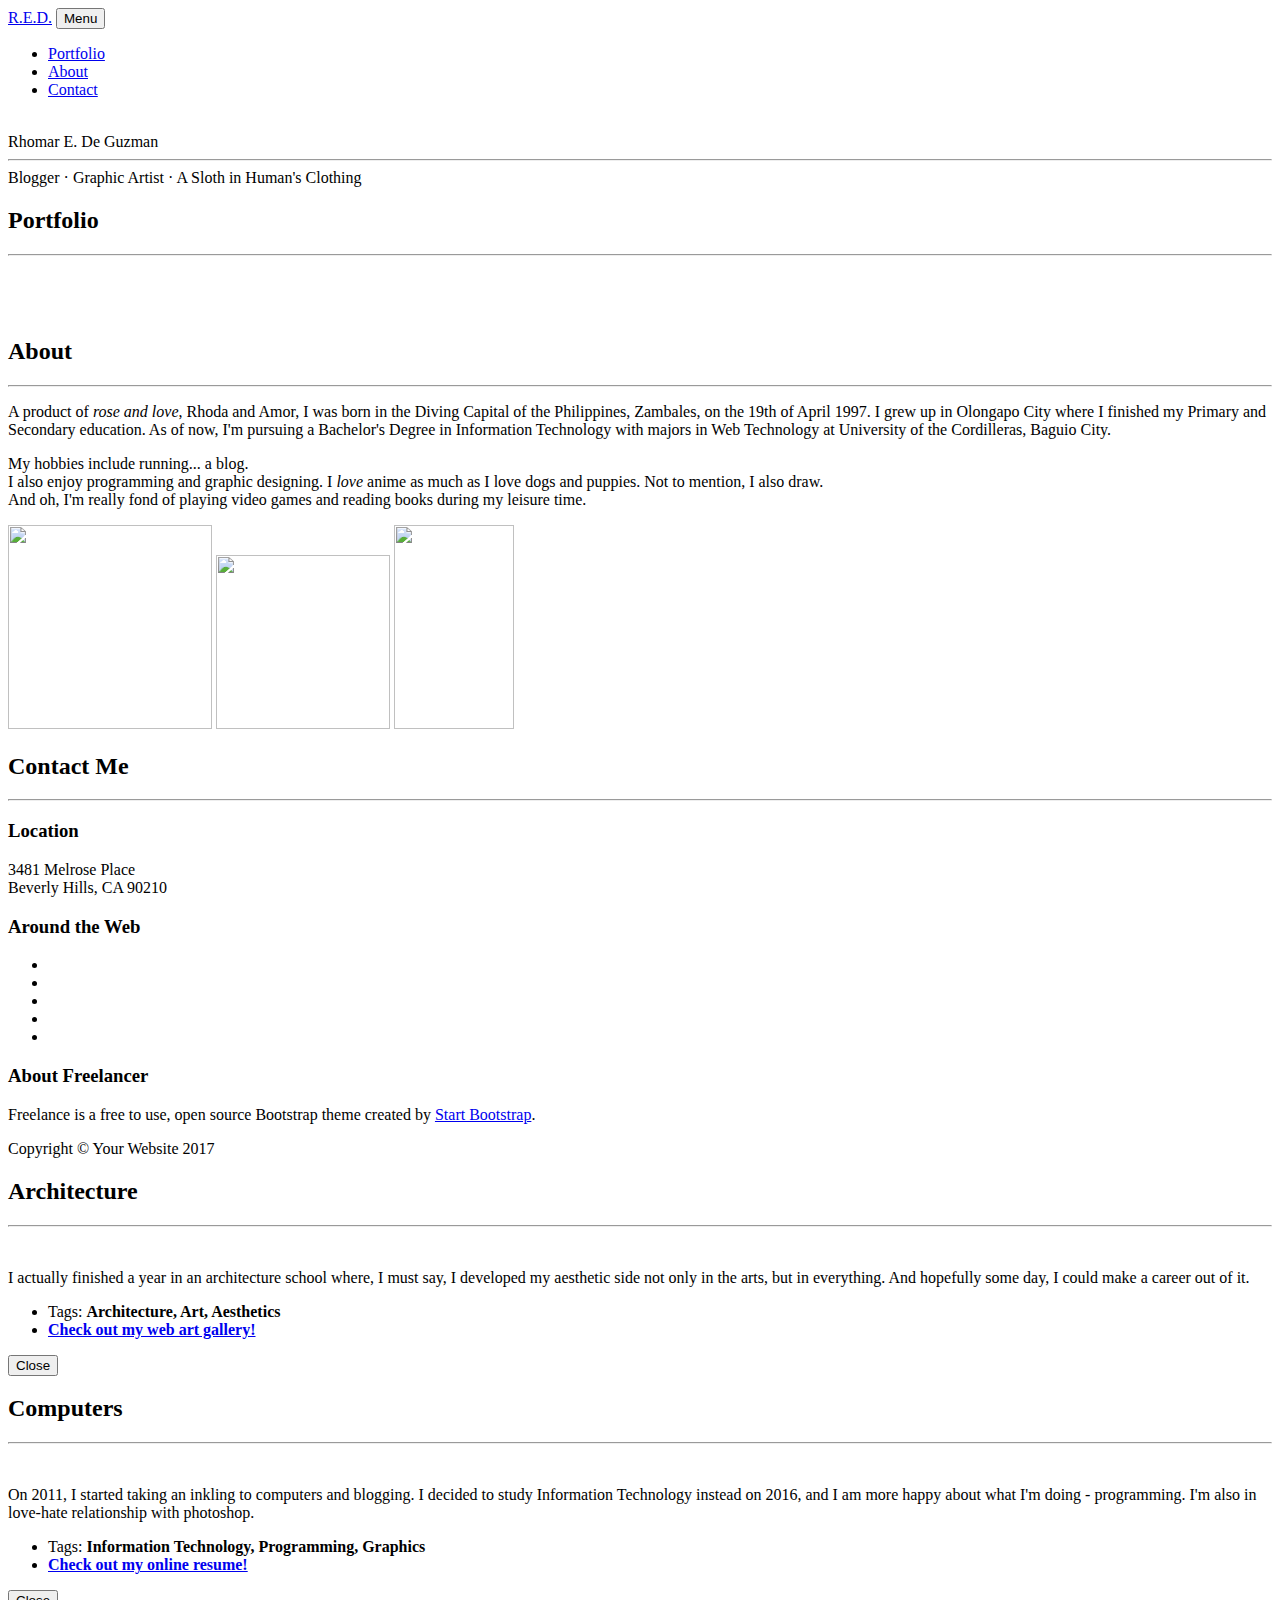
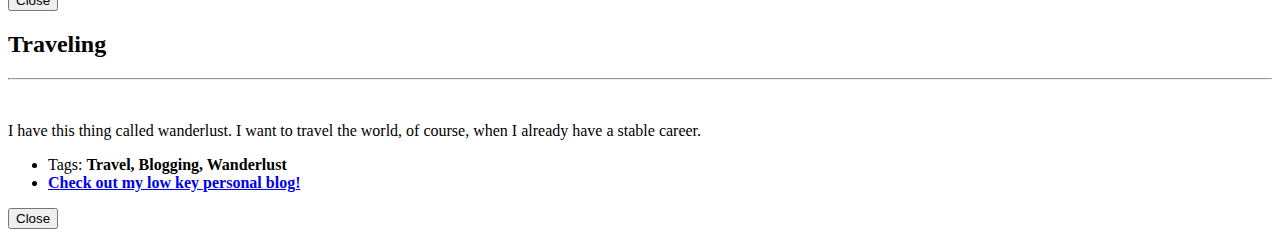
==== index.html @ d7d80f3a "updated" ====
<!DOCTYPE html>
<html lang="en">

  <head>

    <link rel="shortcut icon" href="http://68.media.tumblr.com/tumblr_lkl6900eU61qfamg6.gif" type="image/x-icon">
    <meta charset="utf-8">
    <meta name="viewport" content="width=device-width, initial-scale=1, shrink-to-fit=no">
    <meta name="description" content="">
    <meta name="author" content="">

    <title>ᴡᴇʟᴄᴏᴍᴇ</title>

    <!-- Bootstrap core CSS -->
    <link href="vendor/bootstrap/css/bootstrap.min.css" rel="stylesheet">

    <!-- Custom fonts for this template -->
    <link href="vendor/font-awesome/css/font-awesome.min.css" rel="stylesheet" type="text/css">
    <link href="https://fonts.googleapis.com/css?family=Montserrat:400,700" rel="stylesheet" type="text/css">
    <link href="https://fonts.googleapis.com/css?family=Lato:400,700,400italic,700italic" rel="stylesheet" type="text/css">

    <!-- Custom styles for this template -->
    <link href="css/freelancer.min.css" rel="stylesheet">
    <link href="css/freelancer.css" rel="stylesheet">
  </head>

  <body id="page-top">

    <!-- Navigation -->
    <nav class="navbar navbar-expand-lg navbar-light fixed-top" id="mainNav">
      <div class="container">
        <a class="navbar-brand js-scroll-trigger" href="#page-top">R.E.D.</a>
        <button class="navbar-toggler navbar-toggler-right" type="button" data-toggle="collapse" data-target="#navbarResponsive" aria-controls="navbarResponsive" aria-expanded="false" aria-label="Toggle navigation">
          Menu
          <i class="fa fa-bars"></i>
        </button>
        <div class="collapse navbar-collapse" id="navbarResponsive">
          <ul class="navbar-nav ml-auto">
            <li class="nav-item">
              <a class="nav-link js-scroll-trigger" href="#portfolio">Portfolio</a>
            </li>
            <li class="nav-item">
              <a class="nav-link js-scroll-trigger" href="#about">About</a>
            </li>
            <li class="nav-item">
              <a class="nav-link js-scroll-trigger" href="#contact">Contact</a>
            </li>
          </ul>
        </div>
      </div>
    </nav>

    <!-- Header -->
    <header class="masthead">
      <div class="container">
        <img class="img-fluid" src="img\displaypic.png" alt="">
        <div class="intro-text">
          <span class="name">Rhomar E. De Guzman</span>
          <hr class="star-light">
          <span class="skills">Blogger · Graphic Artist · A Sloth in Human's Clothing</span>
        </div>
      </div>
    </header>

    <!-- Portfolio Grid Section -->
    <section id="portfolio">
      <div class="container">
        <h2 class="text-center">Portfolio</h2>
        <hr class="star-primary">
        <div class="row">
          <div class="col-sm-4 portfolio-item">
            <a class="portfolio-link" href="#portfolioModal1" data-toggle="modal">
              <div class="caption">
                <div class="caption-content">
                  <i class="fa fa-search-plus fa-3x"></i>
                </div>
              </div>
              <img class="img-fluid" src="img/portfolio/01.png" alt="">
            </a>
          </div>
          <div class="col-sm-4 portfolio-item">
            <a class="portfolio-link" href="#portfolioModal2" data-toggle="modal">
              <div class="caption">
                <div class="caption-content">
                  <i class="fa fa-search-plus fa-3x"></i>
                </div>
              </div>
              <img class="img-fluid" src="img/portfolio/02.png" alt="">
            </a>
          </div>
          <div class="col-sm-4 portfolio-item">
            <a class="portfolio-link" href="#portfolioModal3" data-toggle="modal">
              <div class="caption">
                <div class="caption-content">
                  <i class="fa fa-search-plus fa-3x"></i>
                </div>
              </div>
              <img class="img-fluid" src="img/portfolio/03.png" alt="">
            </a>
          </div>
        </div>
      </div>
    </section>

    <!-- About Section -->
    <section class="success" id="about">
      <div class="container">
        <h2 class="text-center">About</h2>
        <hr class="star-light">
        <div class="row">
          <div class="col-lg-4 ml-auto">
            <p>A product of <i>rose and love</i>, Rhoda and Amor, I was born in the Diving Capital of the Philippines, Zambales, on the 19th of April 1997. I grew up in Olongapo City where I finished my Primary and Secondary education. As of now, I'm pursuing a Bachelor's Degree in Information Technology with majors in Web Technology at University of the Cordilleras, Baguio City.</p>
          </div>
          <div class="col-lg-4 mr-auto">
            <p>My hobbies include running... a blog.<br />I also enjoy programming and graphic designing. I <i>love</i> anime as much as I love dogs and puppies. Not to mention, I also draw.<br />And oh, I'm really fond of playing video games and reading books during my leisure time.</p>
          </div>
        </div>
      </div>
      <div class="logo">
      <img src="img/wesley.png" height="204" width="204">
      <img class="sch" src="img/ocnhs.png" height="174" width="174">
      <img class="sch" src="img/uc.png" height="204" width="120">
      </div>
    </section>

    <!-- Contact Section -->
    <section id="contact">
      <div class="container">
        <h2 class="text-center">Contact Me</h2>
        <hr class="star-primary">
        <div class="row">
          <div class="col-lg-8 mx-auto">
            <!-- To configure the contact form email address, go to mail/contact_me.php and update the email address in the PHP file on line 19. -->
            <!-- The form should work on most web servers, but if the form is not working you may need to configure your web server differently. -->
            <div id="disqus_thread"></div>
            <script>
            (function() { 
            var d = document, s = d.createElement('script');
            s.src = 'https://rhomar.disqus.com/embed.js';
            s.setAttribute('data-timestamp', +new Date());
            (d.head || d.body).appendChild(s);
            })();
            </script>
            <noscript>Please enable JavaScript to view the <a href="https://disqus.com/?ref_noscript">comments powered by Disqus.</a></noscript>
          </div>
        </div>
      </div>
    </section>

    <!-- Footer -->
    <footer class="text-center">
      <div class="footer-above">
        <div class="container">
          <div class="row">
            <div class="footer-col col-md-4">
              <h3>Location</h3>
              <p>3481 Melrose Place
                <br>Beverly Hills, CA 90210</p>
            </div>
            <div class="footer-col col-md-4">
              <h3>Around the Web</h3>
              <ul class="list-inline">
                <li class="list-inline-item">
                  <a class="btn-social btn-outline" href="#">
                    <i class="fa fa-fw fa-facebook"></i>
                  </a>
                </li>
                <li class="list-inline-item">
                  <a class="btn-social btn-outline" href="#">
                    <i class="fa fa-fw fa-google-plus"></i>
                  </a>
                </li>
                <li class="list-inline-item">
                  <a class="btn-social btn-outline" href="#">
                    <i class="fa fa-fw fa-twitter"></i>
                  </a>
                </li>
                <li class="list-inline-item">
                  <a class="btn-social btn-outline" href="#">
                    <i class="fa fa-fw fa-linkedin"></i>
                  </a>
                </li>
                <li class="list-inline-item">
                  <a class="btn-social btn-outline" href="#">
                    <i class="fa fa-fw fa-dribbble"></i>
                  </a>
                </li>
              </ul>
            </div>
            <div class="footer-col col-md-4">
              <h3>About Freelancer</h3>
              <p>Freelance is a free to use, open source Bootstrap theme created by
                <a href="http://startbootstrap.com">Start Bootstrap</a>.</p>
            </div>
          </div>
        </div>
      </div>
      <div class="footer-below">
        <div class="container">
          <div class="row">
            <div class="col-lg-12">
              Copyright &copy; Your Website 2017
            </div>
          </div>
        </div>
      </div>
    </footer>

    <!-- Scroll to Top Button (Only visible on small and extra-small screen sizes) -->
    <div class="scroll-top d-lg-none">
      <a class="btn btn-primary js-scroll-trigger" href="#page-top">
        <i class="fa fa-chevron-up"></i>
      </a>
    </div>

    <!-- Portfolio Modals -->
    <div class="portfolio-modal modal fade" id="portfolioModal1" tabindex="-1" role="dialog" aria-hidden="true">
      <div class="modal-dialog" role="document">
        <div class="modal-content">
          <div class="close-modal" data-dismiss="modal">
            <div class="lr">
              <div class="rl"></div>
            </div>
          </div>
          <div class="container">
            <div class="row">
              <div class="col-lg-8 mx-auto">
                <div class="modal-body">
                  <h2>Architecture</h2>
                  <hr class="star-primary">
                  <img class="img-fluid img-centered" src="img/portfolio/01.png" alt="">
                  <p>I actually finished a year in an architecture school where, I must say, I developed my aesthetic side not only in the arts, but in everything. And hopefully some day, I could make a career out of it.</p>
                  <ul class="list-inline item-details">
                    <li>Tags: <strong>Architecture, Art, Aesthetics</strong></li>
                    <li><b><a href="https://instagram.com/r">Check out my web art gallery!</a></b></li>
                  </ul>
                  <button class="btn btn-success" type="button" data-dismiss="modal">
                    <i class="fa fa-times"></i>
                    Close</button>
                </div>
              </div>
            </div>
          </div>
        </div>
      </div>
    </div>
    <div class="portfolio-modal modal fade" id="portfolioModal2" tabindex="-1" role="dialog" aria-hidden="true">
      <div class="modal-dialog" role="document">
        <div class="modal-content">
          <div class="close-modal" data-dismiss="modal">
            <div class="lr">
              <div class="rl"></div>
            </div>
          </div>
          <div class="container">
            <div class="row">
              <div class="col-lg-8 mx-auto">
                <div class="modal-body">
                  <h2>Computers</h2>
                  <hr class="star-primary">
                  <img class="img-fluid img-centered" src="img/portfolio/02.png" alt="">
                  <p>On 2011, I started taking an inkling to computers and blogging. I decided to study Information Technology instead on 2016, and I am more happy about what I'm doing - programming. I'm also in love-hate relationship with photoshop.</p>
                  <ul class="list-inline item-details">
                    <li>Tags: <strong>Information Technology, Programming, Graphics</strong></li>
                    <li><b><a href="resume/resume.html">Check out my online resume!</a></b></li>
                  </ul>
                  <button class="btn btn-success" type="button" data-dismiss="modal">
                    <i class="fa fa-times"></i>
                    Close</button>
                </div>
              </div>
            </div>
          </div>
        </div>
      </div>
    </div>
    <div class="portfolio-modal modal fade" id="portfolioModal3" tabindex="-1" role="dialog" aria-hidden="true">
      <div class="modal-dialog" role="document">
        <div class="modal-content">
          <div class="close-modal" data-dismiss="modal">
            <div class="lr">
              <div class="rl"></div>
            </div>
          </div>
          <div class="container">
            <div class="row">
              <div class="col-lg-8 mx-auto">
                <div class="modal-body">
                  <h2>Traveling</h2>
                  <hr class="star-primary">
                  <img class="img-fluid img-centered" src="img/portfolio/03.png" alt="">
                  <p>I have this thing called wanderlust. I want to travel the world, of course, when I already have a stable career.</p>
                  <ul class="list-inline item-details">
                    <li>Tags: <strong>Travel, Blogging, Wanderlust</strong></li>
                    <li><b><a href="https://stupefying.tumblr.com">Check out my low key personal blog!</a></b></li>
                  </ul>
                  <button class="btn btn-success" type="button" data-dismiss="modal">
                    <i class="fa fa-times"></i>
                    Close</button>
                </div>
              </div>
            </div>
          </div>
        </div>
      </div>
    </div>
    

    <!-- Bootstrap core JavaScript -->
    <script src="vendor/jquery/jquery.min.js"></script>
    <script src="vendor/popper/popper.min.js"></script>
    <script src="vendor/bootstrap/js/bootstrap.min.js"></script>

    <!-- Plugin JavaScript -->
    <script src="vendor/jquery-easing/jquery.easing.min.js"></script>

    <!-- Contact Form JavaScript -->
    <script src="js/jqBootstrapValidation.js"></script>
    <script src="js/contact_me.js"></script>

    <!-- Custom scripts for this template -->
    <script src="js/freelancer.min.js"></script>

    <!-- Disqus comment counter -->
    <script id="dsq-count-scr" src="//rhomar.disqus.com/count.js" async></script>

  </body>

</html>
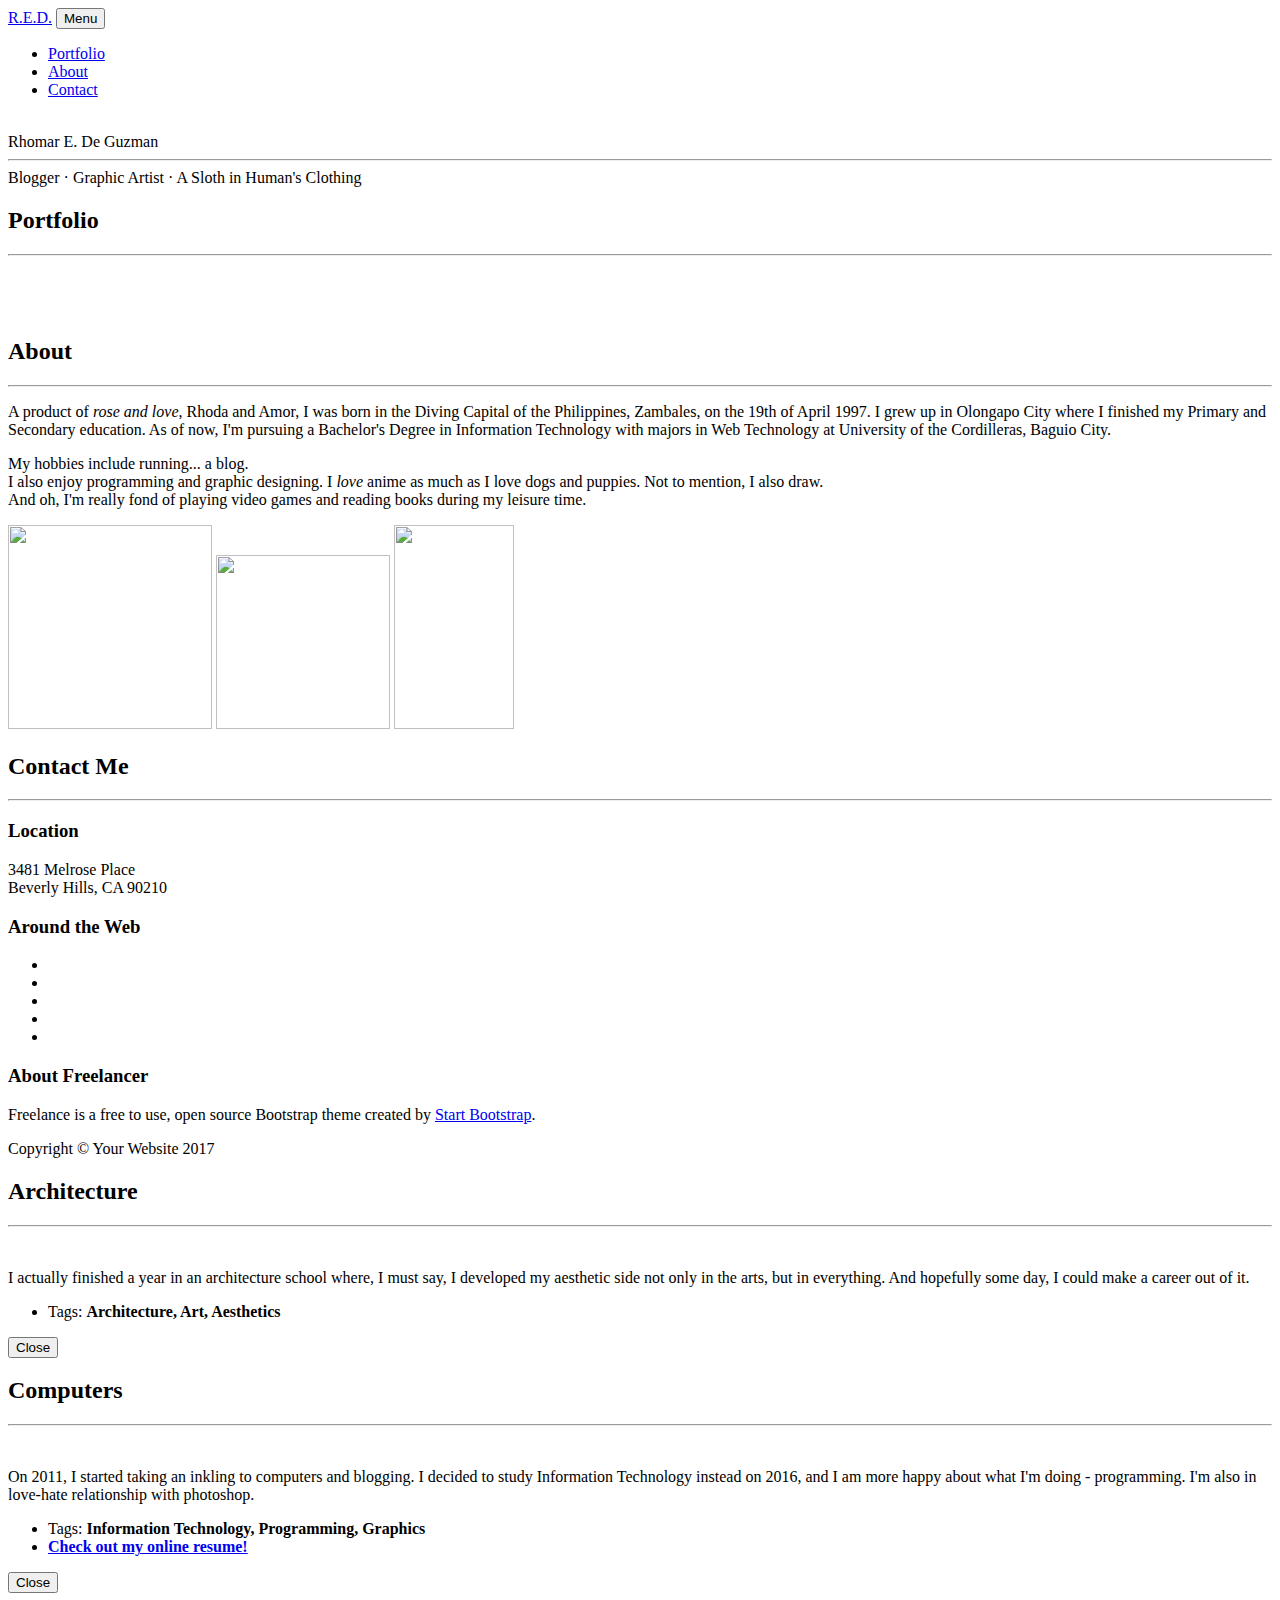
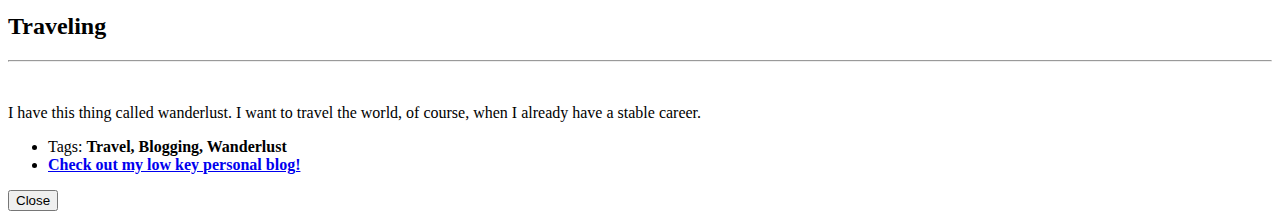
==== commit e48a6ac8: "updated" ====
--- a/index.html
+++ b/index.html
@@ -232,7 +232,6 @@
                   <p>I actually finished a year in an architecture school where, I must say, I developed my aesthetic side not only in the arts, but in everything. And hopefully some day, I could make a career out of it.</p>
                   <ul class="list-inline item-details">
                     <li>Tags: <strong>Architecture, Art, Aesthetics</strong></li>
-                    <li><b><a href="https://instagram.com/r">Check out my web art gallery!</a></b></li>
                   </ul>
                   <button class="btn btn-success" type="button" data-dismiss="modal">
                     <i class="fa fa-times"></i>
@@ -292,7 +291,7 @@
                   <p>I have this thing called wanderlust. I want to travel the world, of course, when I already have a stable career.</p>
                   <ul class="list-inline item-details">
                     <li>Tags: <strong>Travel, Blogging, Wanderlust</strong></li>
-                    <li><b><a href="https://stupefying.tumblr.com">Check out my low key personal blog!</a></b></li>
+                    <li><b><a href="https://www.stupefying.tumblr.com">Check out my low key personal blog!</a></b></li>
                   </ul>
                   <button class="btn btn-success" type="button" data-dismiss="modal">
                     <i class="fa fa-times"></i>
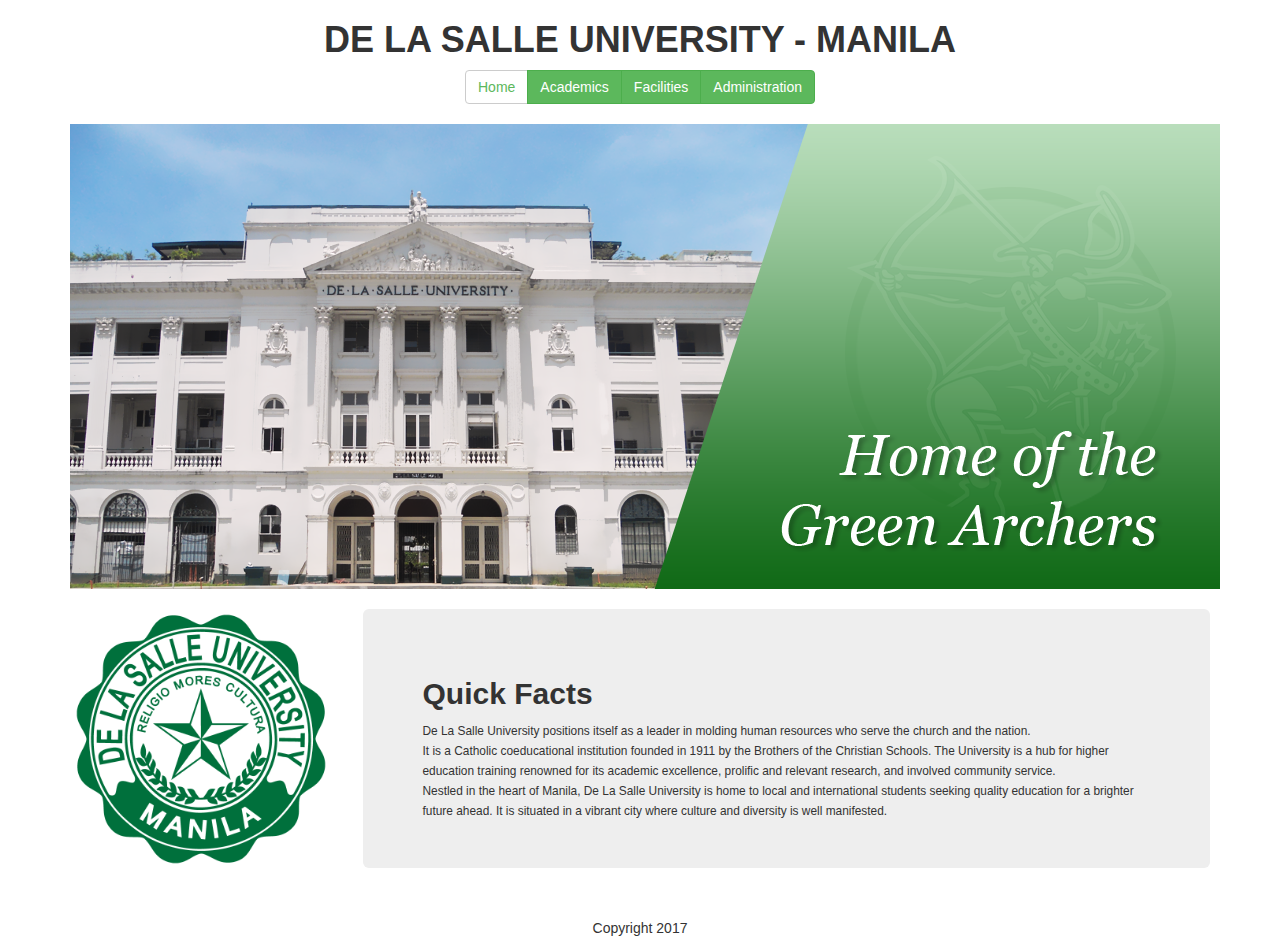
==== commit 4d9466ab: "Rhomar" ====
--- a/index.html
+++ b/index.html
@@ -1,328 +1,65 @@
 <!DOCTYPE html>
-<html lang="en">
+<html>
 
-  <head>
 
-    <link rel="shortcut icon" href="http://68.media.tumblr.com/tumblr_lkl6900eU61qfamg6.gif" type="image/x-icon">
-    <meta charset="utf-8">
-    <meta name="viewport" content="width=device-width, initial-scale=1, shrink-to-fit=no">
-    <meta name="description" content="">
-    <meta name="author" content="">
+<head>
+	<title>Home - De La Salle University</title>
 
-    <title>ᴡᴇʟᴄᴏᴍᴇ</title>
+	<link rel="shortcut icon" href="http://getbootstrap.com/favicon.ico" type="image/x-icon">
 
-    <!-- Bootstrap core CSS -->
-    <link href="vendor/bootstrap/css/bootstrap.min.css" rel="stylesheet">
+	<!-- Latest compiled and minified CSS -->
+	<link rel="stylesheet" href="https://maxcdn.bootstrapcdn.com/bootstrap/3.3.7/css/bootstrap.min.css">
 
-    <!-- Custom fonts for this template -->
-    <link href="vendor/font-awesome/css/font-awesome.min.css" rel="stylesheet" type="text/css">
-    <link href="https://fonts.googleapis.com/css?family=Montserrat:400,700" rel="stylesheet" type="text/css">
-    <link href="https://fonts.googleapis.com/css?family=Lato:400,700,400italic,700italic" rel="stylesheet" type="text/css">
+    <!-- jQuery library -->
+	<script src="https://ajax.googleapis.com/ajax/libs/jquery/3.2.1/jquery.min.js"></script>
 
-    <!-- Custom styles for this template -->
-    <link href="css/freelancer.min.css" rel="stylesheet">
-    <link href="css/freelancer.css" rel="stylesheet">
-  </head>
+	<!-- Latest compiled JavaScript -->
+	<script src="https://maxcdn.bootstrapcdn.com/bootstrap/3.3.7/js/bootstrap.min.js"></script>
+</head>
 
-  <body id="page-top">
 
-    <!-- Navigation -->
-    <nav class="navbar navbar-expand-lg navbar-light fixed-top" id="mainNav">
-      <div class="container">
-        <a class="navbar-brand js-scroll-trigger" href="#page-top">R.E.D.</a>
-        <button class="navbar-toggler navbar-toggler-right" type="button" data-toggle="collapse" data-target="#navbarResponsive" aria-controls="navbarResponsive" aria-expanded="false" aria-label="Toggle navigation">
-          Menu
-          <i class="fa fa-bars"></i>
-        </button>
-        <div class="collapse navbar-collapse" id="navbarResponsive">
-          <ul class="navbar-nav ml-auto">
-            <li class="nav-item">
-              <a class="nav-link js-scroll-trigger" href="#portfolio">Portfolio</a>
-            </li>
-            <li class="nav-item">
-              <a class="nav-link js-scroll-trigger" href="#about">About</a>
-            </li>
-            <li class="nav-item">
-              <a class="nav-link js-scroll-trigger" href="#contact">Contact</a>
-            </li>
-          </ul>
-        </div>
-      </div>
-    </nav>
+<body>
+<div class="container">
+	<div class="row">
+	<div class="col-lg-12">
+	  <center><h1><b>DE LA SALLE UNIVERSITY - MANILA</b></h1>
+	  <div class="btn-group">
+	    <button type="button" class="btn btn-default"><a href="index.html" style="color:#5cb85c">Home</a> </button>
+	    <button type="button" class="btn btn-success"><a href="acads.html" style="color:#fff">Academics</a></button>
+        <button type="button" class="btn btn-success"><a href="facilities.html" style="color:#fff">Facilities</a></button>
+        <button type="button" class="btn btn-success"><a href="admin.html" style="color:#fff">Administration</a></button>
+      </div></center>
+  </div>
+  </div>
+</div>
 
-    <!-- Header -->
-    <header class="masthead">
-      <div class="container">
-        <img class="img-fluid" src="img\displaypic.png" alt="">
-        <div class="intro-text">
-          <span class="name">Rhomar E. De Guzman</span>
-          <hr class="star-light">
-          <span class="skills">Blogger · Graphic Artist · A Sloth in Human's Clothing</span>
-        </div>
-      </div>
-    </header>
+<div class="container">
+  <h1></h1>
+  <div class="row">
+	<div class="col-lg-12"><center><img src="img\facade.png"></center></div>
 
-    <!-- Portfolio Grid Section -->
-    <section id="portfolio">
-      <div class="container">
-        <h2 class="text-center">Portfolio</h2>
-        <hr class="star-primary">
-        <div class="row">
-          <div class="col-sm-4 portfolio-item">
-            <a class="portfolio-link" href="#portfolioModal1" data-toggle="modal">
-              <div class="caption">
-                <div class="caption-content">
-                  <i class="fa fa-search-plus fa-3x"></i>
-                </div>
-              </div>
-              <img class="img-fluid" src="img/portfolio/01.png" alt="">
-            </a>
-          </div>
-          <div class="col-sm-4 portfolio-item">
-            <a class="portfolio-link" href="#portfolioModal2" data-toggle="modal">
-              <div class="caption">
-                <div class="caption-content">
-                  <i class="fa fa-search-plus fa-3x"></i>
-                </div>
-              </div>
-              <img class="img-fluid" src="img/portfolio/02.png" alt="">
-            </a>
-          </div>
-          <div class="col-sm-4 portfolio-item">
-            <a class="portfolio-link" href="#portfolioModal3" data-toggle="modal">
-              <div class="caption">
-                <div class="caption-content">
-                  <i class="fa fa-search-plus fa-3x"></i>
-                </div>
-              </div>
-              <img class="img-fluid" src="img/portfolio/03.png" alt="">
-            </a>
-          </div>
-        </div>
-      </div>
-    </section>
-
-    <!-- About Section -->
-    <section class="success" id="about">
-      <div class="container">
-        <h2 class="text-center">About</h2>
-        <hr class="star-light">
-        <div class="row">
-          <div class="col-lg-4 ml-auto">
-            <p>A product of <i>rose and love</i>, Rhoda and Amor, I was born in the Diving Capital of the Philippines, Zambales, on the 19th of April 1997. I grew up in Olongapo City where I finished my Primary and Secondary education. As of now, I'm pursuing a Bachelor's Degree in Information Technology with majors in Web Technology at University of the Cordilleras, Baguio City.</p>
-          </div>
-          <div class="col-lg-4 mr-auto">
-            <p>My hobbies include running... a blog.<br />I also enjoy programming and graphic designing. I <i>love</i> anime as much as I love dogs and puppies. Not to mention, I also draw.<br />And oh, I'm really fond of playing video games and reading books during my leisure time.</p>
-          </div>
-        </div>
-      </div>
-      <div class="logo">
-      <img src="img/wesley.png" height="204" width="204">
-      <img class="sch" src="img/ocnhs.png" height="174" width="174">
-      <img class="sch" src="img/uc.png" height="204" width="120">
-      </div>
-    </section>
-
-    <!-- Contact Section -->
-    <section id="contact">
-      <div class="container">
-        <h2 class="text-center">Contact Me</h2>
-        <hr class="star-primary">
-        <div class="row">
-          <div class="col-lg-8 mx-auto">
-            <!-- To configure the contact form email address, go to mail/contact_me.php and update the email address in the PHP file on line 19. -->
-            <!-- The form should work on most web servers, but if the form is not working you may need to configure your web server differently. -->
-            <div id="disqus_thread"></div>
-            <script>
-            (function() { 
-            var d = document, s = d.createElement('script');
-            s.src = 'https://rhomar.disqus.com/embed.js';
-            s.setAttribute('data-timestamp', +new Date());
-            (d.head || d.body).appendChild(s);
-            })();
-            </script>
-            <noscript>Please enable JavaScript to view the <a href="https://disqus.com/?ref_noscript">comments powered by Disqus.</a></noscript>
-          </div>
-        </div>
-      </div>
-    </section>
-
-    <!-- Footer -->
-    <footer class="text-center">
-      <div class="footer-above">
-        <div class="container">
-          <div class="row">
-            <div class="footer-col col-md-4">
-              <h3>Location</h3>
-              <p>3481 Melrose Place
-                <br>Beverly Hills, CA 90210</p>
-            </div>
-            <div class="footer-col col-md-4">
-              <h3>Around the Web</h3>
-              <ul class="list-inline">
-                <li class="list-inline-item">
-                  <a class="btn-social btn-outline" href="#">
-                    <i class="fa fa-fw fa-facebook"></i>
-                  </a>
-                </li>
-                <li class="list-inline-item">
-                  <a class="btn-social btn-outline" href="#">
-                    <i class="fa fa-fw fa-google-plus"></i>
-                  </a>
-                </li>
-                <li class="list-inline-item">
-                  <a class="btn-social btn-outline" href="#">
-                    <i class="fa fa-fw fa-twitter"></i>
-                  </a>
-                </li>
-                <li class="list-inline-item">
-                  <a class="btn-social btn-outline" href="#">
-                    <i class="fa fa-fw fa-linkedin"></i>
-                  </a>
-                </li>
-                <li class="list-inline-item">
-                  <a class="btn-social btn-outline" href="#">
-                    <i class="fa fa-fw fa-dribbble"></i>
-                  </a>
-                </li>
-              </ul>
-            </div>
-            <div class="footer-col col-md-4">
-              <h3>About Freelancer</h3>
-              <p>Freelance is a free to use, open source Bootstrap theme created by
-                <a href="http://startbootstrap.com">Start Bootstrap</a>.</p>
-            </div>
-          </div>
-        </div>
-      </div>
-      <div class="footer-below">
-        <div class="container">
-          <div class="row">
-            <div class="col-lg-12">
-              Copyright &copy; Your Website 2017
-            </div>
-          </div>
-        </div>
-      </div>
-    </footer>
-
-    <!-- Scroll to Top Button (Only visible on small and extra-small screen sizes) -->
-    <div class="scroll-top d-lg-none">
-      <a class="btn btn-primary js-scroll-trigger" href="#page-top">
-        <i class="fa fa-chevron-up"></i>
-      </a>
+    <div class="col-lg-3">
+      <h2></h2>
+      <center><img src="img\logo.png" width="260"></center>
     </div>
 
-    <!-- Portfolio Modals -->
-    <div class="portfolio-modal modal fade" id="portfolioModal1" tabindex="-1" role="dialog" aria-hidden="true">
-      <div class="modal-dialog" role="document">
-        <div class="modal-content">
-          <div class="close-modal" data-dismiss="modal">
-            <div class="lr">
-              <div class="rl"></div>
-            </div>
-          </div>
-          <div class="container">
-            <div class="row">
-              <div class="col-lg-8 mx-auto">
-                <div class="modal-body">
-                  <h2>Architecture</h2>
-                  <hr class="star-primary">
-                  <img class="img-fluid img-centered" src="img/portfolio/01.png" alt="">
-                  <p>I actually finished a year in an architecture school where, I must say, I developed my aesthetic side not only in the arts, but in everything. And hopefully some day, I could make a career out of it.</p>
-                  <ul class="list-inline item-details">
-                    <li>Tags: <strong>Architecture, Art, Aesthetics</strong></li>
-                  </ul>
-                  <button class="btn btn-success" type="button" data-dismiss="modal">
-                    <i class="fa fa-times"></i>
-                    Close</button>
-                </div>
-              </div>
-            </div>
-          </div>
-        </div>
-      </div>
-    </div>
-    <div class="portfolio-modal modal fade" id="portfolioModal2" tabindex="-1" role="dialog" aria-hidden="true">
-      <div class="modal-dialog" role="document">
-        <div class="modal-content">
-          <div class="close-modal" data-dismiss="modal">
-            <div class="lr">
-              <div class="rl"></div>
-            </div>
-          </div>
-          <div class="container">
-            <div class="row">
-              <div class="col-lg-8 mx-auto">
-                <div class="modal-body">
-                  <h2>Computers</h2>
-                  <hr class="star-primary">
-                  <img class="img-fluid img-centered" src="img/portfolio/02.png" alt="">
-                  <p>On 2011, I started taking an inkling to computers and blogging. I decided to study Information Technology instead on 2016, and I am more happy about what I'm doing - programming. I'm also in love-hate relationship with photoshop.</p>
-                  <ul class="list-inline item-details">
-                    <li>Tags: <strong>Information Technology, Programming, Graphics</strong></li>
-                    <li><b><a href="resume/resume.html">Check out my online resume!</a></b></li>
-                  </ul>
-                  <button class="btn btn-success" type="button" data-dismiss="modal">
-                    <i class="fa fa-times"></i>
-                    Close</button>
-                </div>
-              </div>
-            </div>
-          </div>
-        </div>
-      </div>
-    </div>
-    <div class="portfolio-modal modal fade" id="portfolioModal3" tabindex="-1" role="dialog" aria-hidden="true">
-      <div class="modal-dialog" role="document">
-        <div class="modal-content">
-          <div class="close-modal" data-dismiss="modal">
-            <div class="lr">
-              <div class="rl"></div>
-            </div>
-          </div>
-          <div class="container">
-            <div class="row">
-              <div class="col-lg-8 mx-auto">
-                <div class="modal-body">
-                  <h2>Traveling</h2>
-                  <hr class="star-primary">
-                  <img class="img-fluid img-centered" src="img/portfolio/03.png" alt="">
-                  <p>I have this thing called wanderlust. I want to travel the world, of course, when I already have a stable career.</p>
-                  <ul class="list-inline item-details">
-                    <li>Tags: <strong>Travel, Blogging, Wanderlust</strong></li>
-                    <li><b><a href="https://www.stupefying.tumblr.com">Check out my low key personal blog!</a></b></li>
-                  </ul>
-                  <button class="btn btn-success" type="button" data-dismiss="modal">
-                    <i class="fa fa-times"></i>
-                    Close</button>
-                </div>
-              </div>
-            </div>
-          </div>
-        </div>
-      </div>
-    </div>
-    
+	<div class="col-lg-9">
+		<h2></h2>
+  	  <div class="jumbotron"><h2><b>Quick Facts</b></h2><small align="justify">De La Salle University positions itself as a leader in molding human resources who serve the church and the nation.<br/>It is a Catholic coeducational institution founded in 1911 by the Brothers of the Christian Schools. The University is a hub for higher education training renowned for its academic excellence, prolific and relevant research, and involved community service.<br/>Nestled in the heart of Manila, De La Salle University is home to local and international students seeking quality education for a brighter future ahead. It is situated in a vibrant city where culture and diversity is well manifested.</small></div>
+  	</div>
 
-    <!-- Bootstrap core JavaScript -->
-    <script src="vendor/jquery/jquery.min.js"></script>
-    <script src="vendor/popper/popper.min.js"></script>
-    <script src="vendor/bootstrap/js/bootstrap.min.js"></script>
+  </div>
+</div>
 
-    <!-- Plugin JavaScript -->
-    <script src="vendor/jquery-easing/jquery.easing.min.js"></script>
+<div class="container">
+  <h1></h1>
+  <div class="row">
+	<div class="col-sm-12">
+	  <p align="center">Copyright 2017</p>
+	</div>
+  </div>
+</div>
+</body>
 
-    <!-- Contact Form JavaScript -->
-    <script src="js/jqBootstrapValidation.js"></script>
-    <script src="js/contact_me.js"></script>
 
-    <!-- Custom scripts for this template -->
-    <script src="js/freelancer.min.js"></script>
-
-    <!-- Disqus comment counter -->
-    <script id="dsq-count-scr" src="//rhomar.disqus.com/count.js" async></script>
-
-  </body>
-
-</html>
+</html>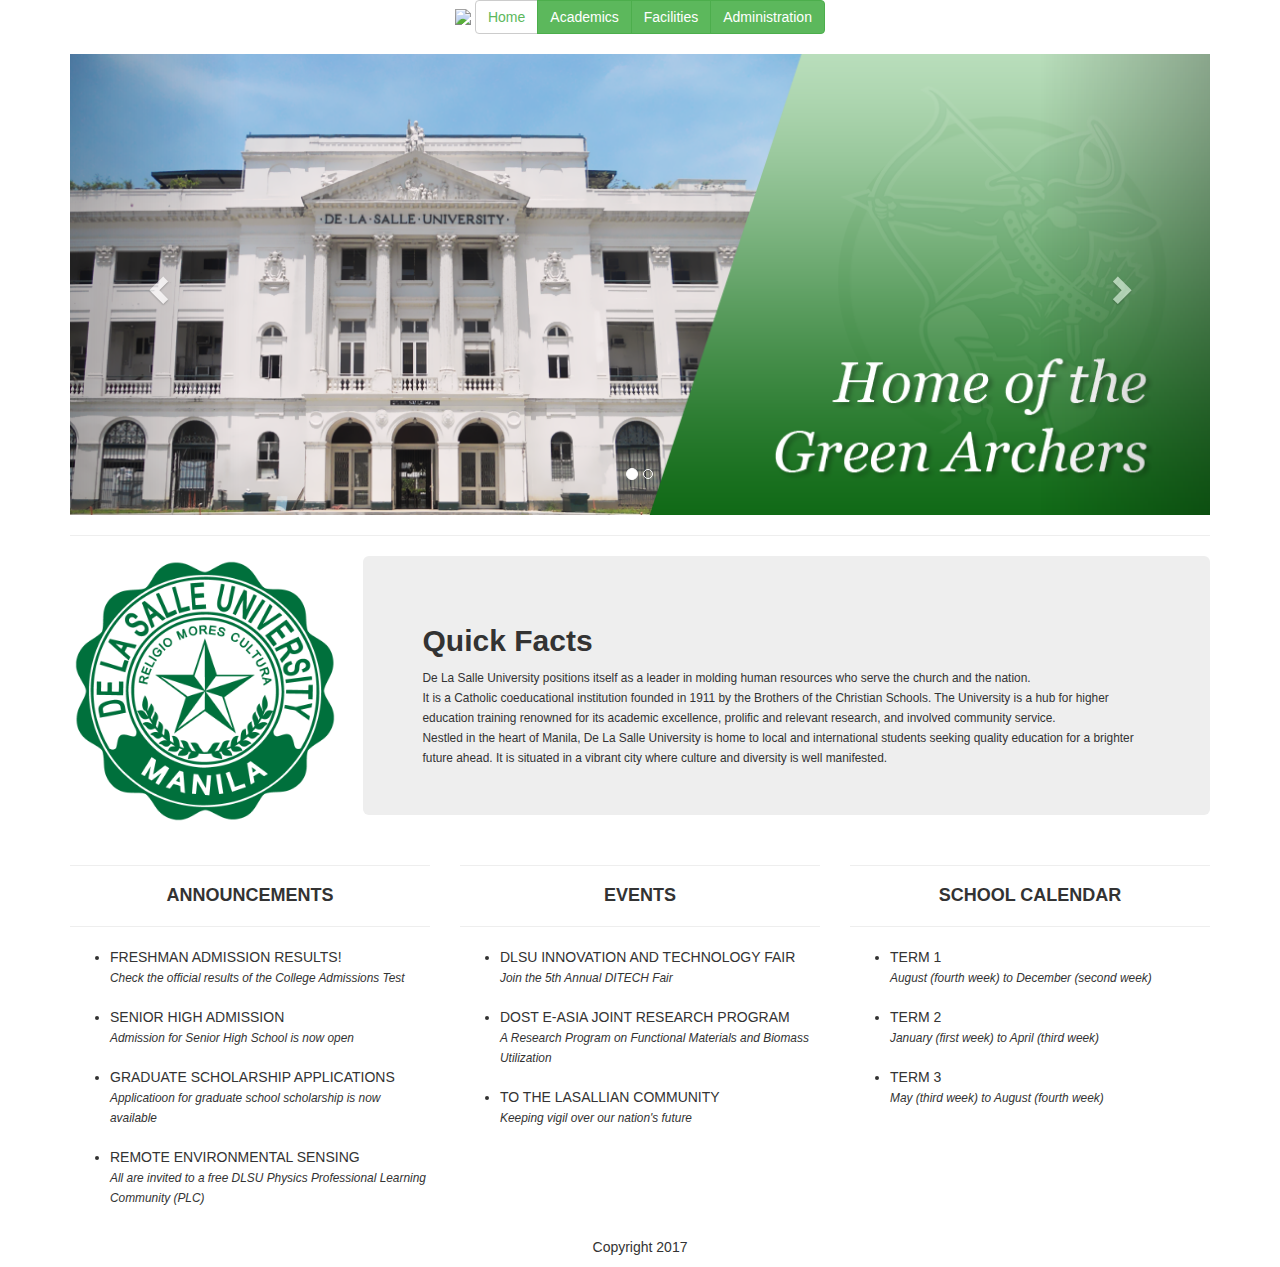
==== commit 6a736275: "Rhomar" ====
--- a/index.html
+++ b/index.html
@@ -5,7 +5,7 @@
 <head>
 	<title>Home - De La Salle University</title>
 
-	<link rel="shortcut icon" href="http://getbootstrap.com/favicon.ico" type="image/x-icon">
+	<link rel="shortcut icon" href="img\star.png" type="image/x-icon">
 
 	<!-- Latest compiled and minified CSS -->
 	<link rel="stylesheet" href="https://maxcdn.bootstrapcdn.com/bootstrap/3.3.7/css/bootstrap.min.css">
@@ -22,7 +22,7 @@
 <div class="container">
 	<div class="row">
 	<div class="col-lg-12">
-	  <center><h1><b>DE LA SALLE UNIVERSITY - MANILA</b></h1>
+	  <center><img src="img\header.png">
 	  <div class="btn-group">
 	    <button type="button" class="btn btn-default"><a href="index.html" style="color:#5cb85c">Home</a> </button>
 	    <button type="button" class="btn btn-success"><a href="acads.html" style="color:#fff">Academics</a></button>
@@ -36,17 +36,87 @@
 <div class="container">
   <h1></h1>
   <div class="row">
-	<div class="col-lg-12"><center><img src="img\facade.png"></center></div>
+	<div class="col-lg-12"><center>
+
+      <div id="myCarousel" class="carousel slide" data-ride="carousel">
+      <!-- Indicators -->
+      <ol class="carousel-indicators">
+        <li data-target="#myCarousel" data-slide-to="0" class="active"></li>
+        <li data-target="#myCarousel" data-slide-to="1"></li>
+      </ol>
+
+      <!-- Wrapper for slides -->
+      <div class="carousel-inner">
+        <div class="item active">
+          <img src="img\facade.png">
+        </div>
+
+        <div class="item">
+          <img src="img\map.png">
+        </div>
+      </div>
+
+      <!-- Left and right controls -->
+      <a class="left carousel-control" href="#myCarousel" data-slide="prev">
+        <span class="glyphicon glyphicon-chevron-left"></span>
+        <span class="sr-only">Previous</span>
+      </a>
+      <a class="right carousel-control" href="#myCarousel" data-slide="next">
+        <span class="glyphicon glyphicon-chevron-right"></span>
+        <span class="sr-only">Next</span>
+      </a>
+    </div>
+    <hr>
+	</center></div>
 
     <div class="col-lg-3">
-      <h2></h2>
-      <center><img src="img\logo.png" width="260"></center>
+      <center><img src="img\logo.png" width="270"></center>
     </div>
 
-	<div class="col-lg-9">
-		<h2></h2>
+	  <div class="col-lg-9">
   	  <div class="jumbotron"><h2><b>Quick Facts</b></h2><small align="justify">De La Salle University positions itself as a leader in molding human resources who serve the church and the nation.<br/>It is a Catholic coeducational institution founded in 1911 by the Brothers of the Christian Schools. The University is a hub for higher education training renowned for its academic excellence, prolific and relevant research, and involved community service.<br/>Nestled in the heart of Manila, De La Salle University is home to local and international students seeking quality education for a brighter future ahead. It is situated in a vibrant city where culture and diversity is well manifested.</small></div>
   	</div>
+
+    <div class="col-lg-4">
+      <hr><center>
+      <p><h4><b>ANNOUNCEMENTS</b></h2></p>
+      <hr></center>
+      <ul>
+        <li>FRESHMAN ADMISSION RESULTS!<br/><small><i>Check the official results of the College Admissions Test</i></small></li>
+        <br/>
+        <li>SENIOR HIGH ADMISSION<br/><small><i>Admission for Senior High School is now open</i></small></li>
+        <br/>
+        <li>GRADUATE SCHOLARSHIP APPLICATIONS<br/><small><i>Applicatioon for graduate school scholarship is now available</i></small></li>
+        <br/>
+        <li>REMOTE ENVIRONMENTAL SENSING<br/><small><i>All are invited to a free DLSU Physics Professional Learning Community (PLC)</i></small></li>
+      </ul>
+    </div>
+
+    <div class="col-lg-4">
+      <hr><center>
+      <p><h4><b>EVENTS</b></h2></p>
+      <hr></center>
+      <ul>
+        <li>DLSU INNOVATION AND TECHNOLOGY FAIR<br/><small><i>Join the 5th Annual DITECH Fair</i></small></li>
+        <br/>
+        <li>DOST E-ASIA JOINT RESEARCH PROGRAM<br/><small><i>A Research Program on Functional Materials and Biomass Utilization </i></small></li>
+        <br/>
+        <li>TO THE LASALLIAN COMMUNITY<br/><small><i>Keeping vigil over our nation's future</i></small></li>
+      </ul>
+    </div>
+
+    <div class="col-lg-4">
+      <hr><center>
+      <p><h4><b>SCHOOL CALENDAR</b></h2></p>
+      <hr></center>
+      <ul>
+        <li>TERM 1<br/><small><i>August (fourth week) to December (second week)</i></small></li>
+        <br/>
+        <li>TERM 2<br/><small><i>January (first week) to April (third week)</i></small></li>
+        <br/>
+        <li>TERM 3<br/><small><i>May (third week) to August (fourth week)</i></small></li>
+      </ul>
+    </div>
 
   </div>
 </div>
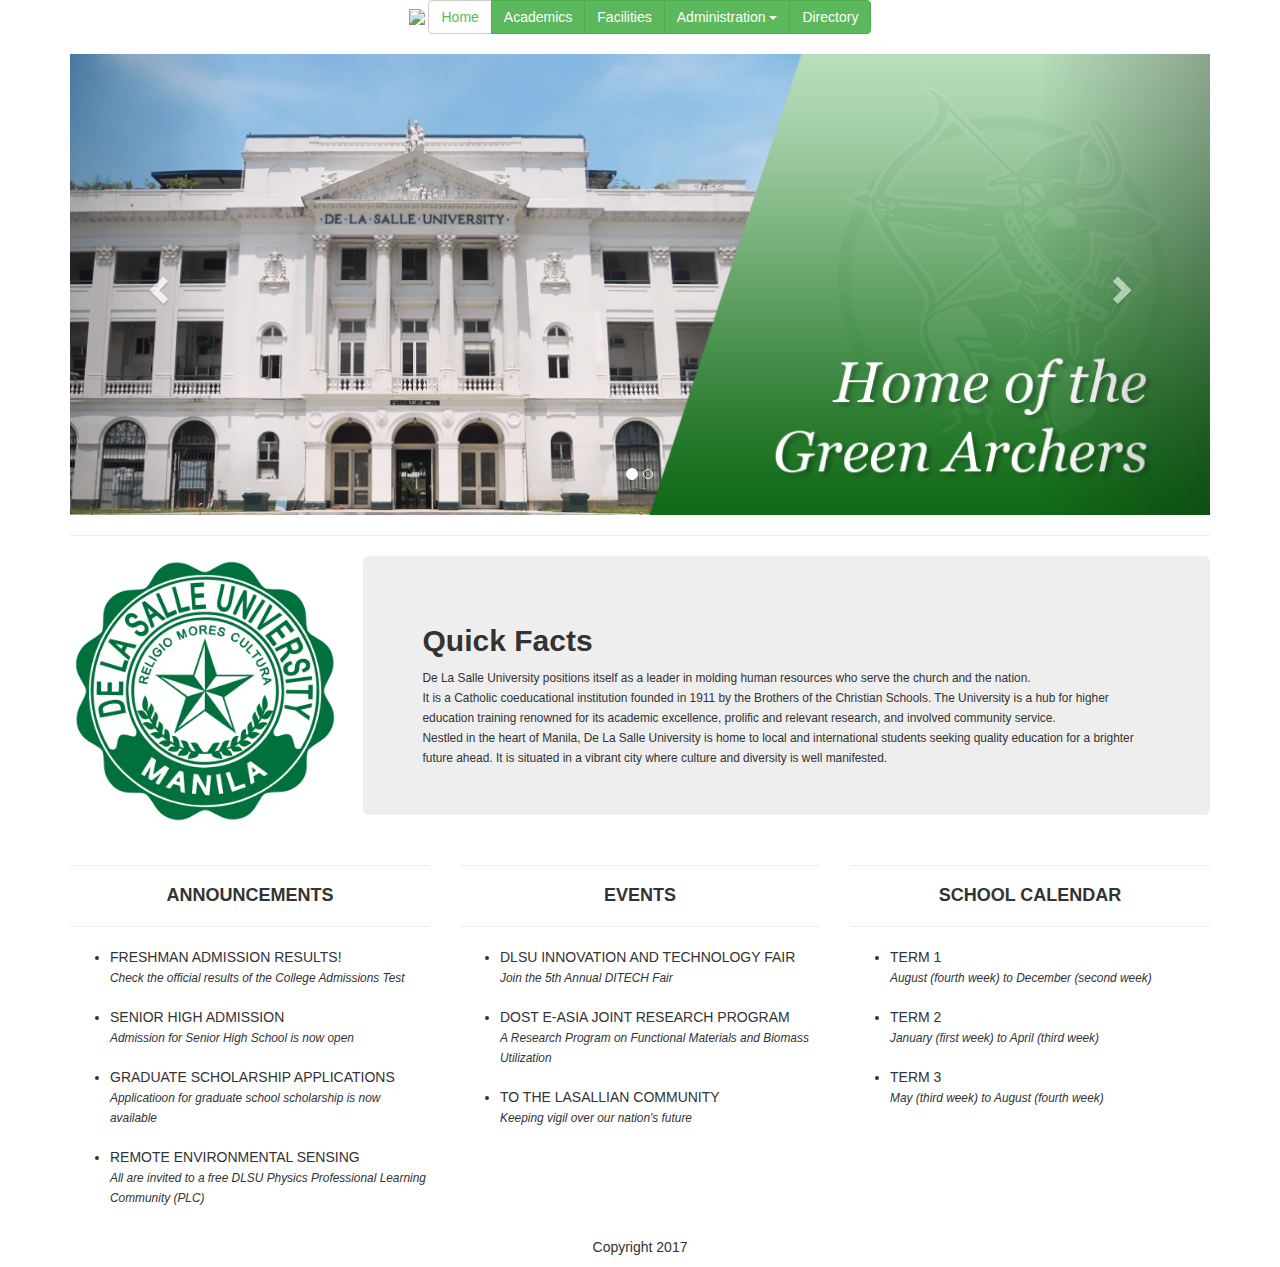
==== commit 230489f3: "Rhomar" ====
--- a/index.html
+++ b/index.html
@@ -27,7 +27,16 @@
 	    <button type="button" class="btn btn-default"><a href="index.html" style="color:#5cb85c">Home</a> </button>
 	    <button type="button" class="btn btn-success"><a href="acads.html" style="color:#fff">Academics</a></button>
         <button type="button" class="btn btn-success"><a href="facilities.html" style="color:#fff">Facilities</a></button>
-        <button type="button" class="btn btn-success"><a href="admin.html" style="color:#fff">Administration</a></button>
+        <div class="btn-group">
+          <button type="button" class="btn btn-success dropdown-toggle" data-toggle="dropdown">
+          Administration <span class="caret"></span></button>
+          <ul class="dropdown-menu" role="menu">
+            <li><a href="ThePresident.html" style="color:#5cb85c">About the President</a></li>
+            <li><a href="Figures.html" style="color:#5cb85c">Figures</a></li>
+            <li><a href="Vision-Mission.html" style="color:#5cb85c">Vision-Mission</a></li>
+          </ul>
+        </div>
+        <button type="button" class="btn btn-success"><a href="contact.html" style="color:#fff">Directory</a></button>
       </div></center>
   </div>
   </div>
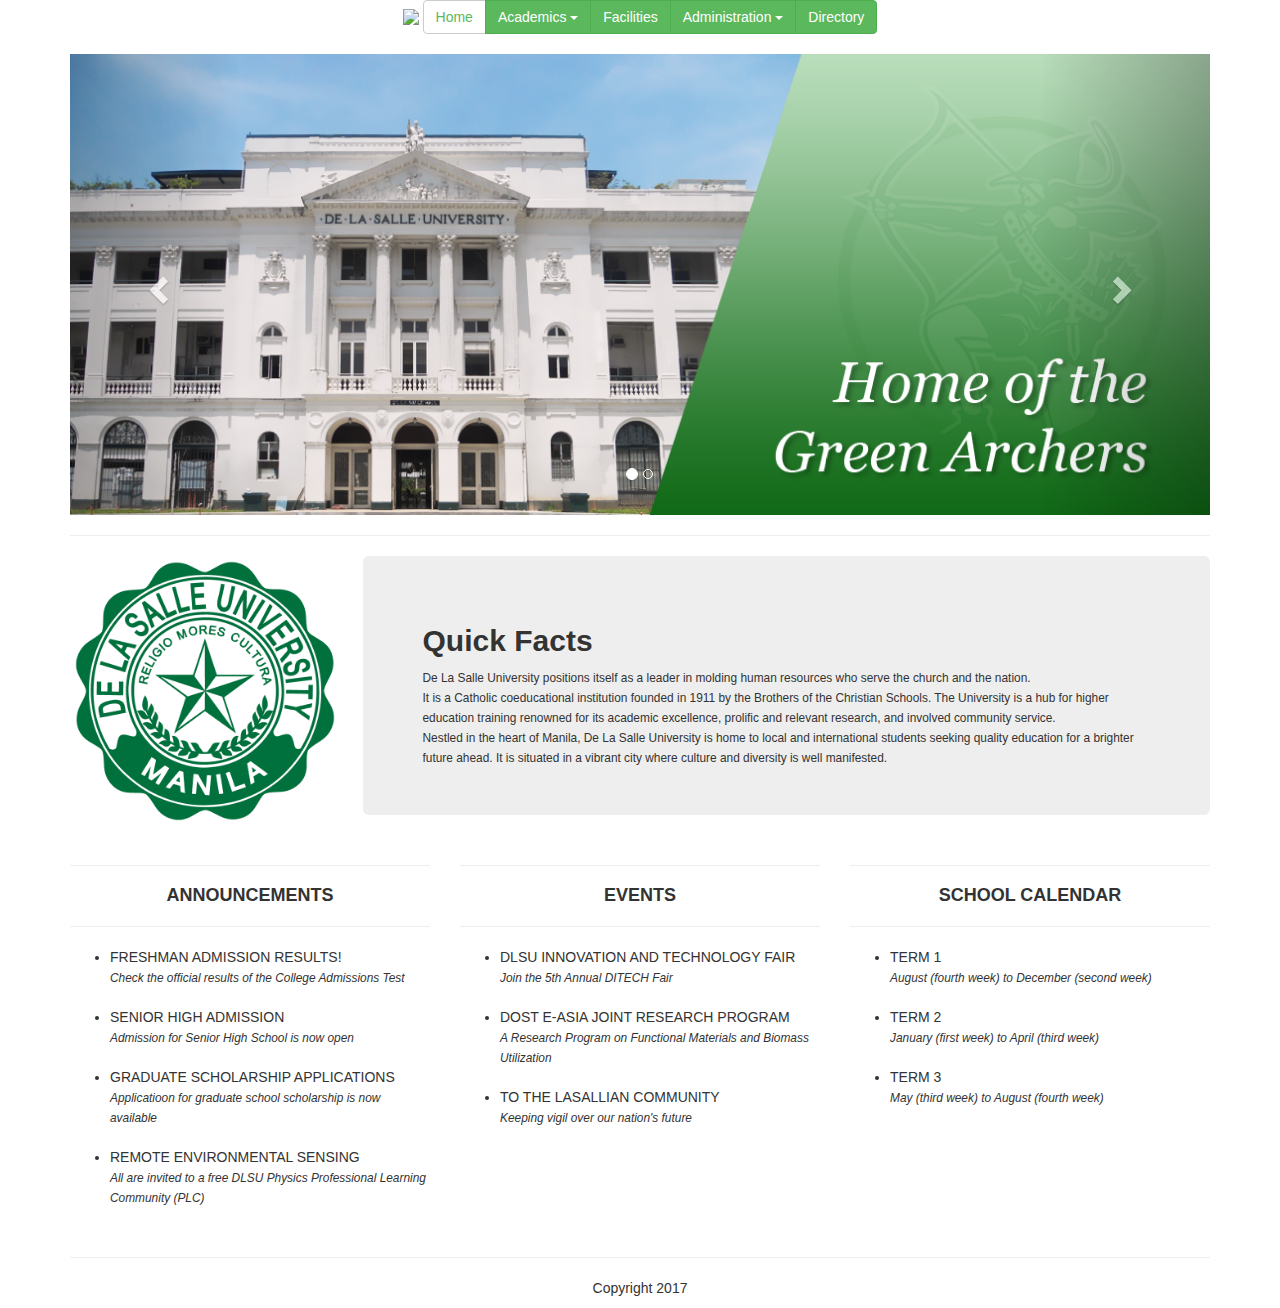
==== commit 758d76b3: "Rhomar" ====
--- a/index.html
+++ b/index.html
@@ -25,7 +25,15 @@
 	  <center><img src="img\header.png">
 	  <div class="btn-group">
 	    <button type="button" class="btn btn-default"><a href="index.html" style="color:#5cb85c">Home</a> </button>
-	    <button type="button" class="btn btn-success"><a href="acads.html" style="color:#fff">Academics</a></button>
+	      <div class="btn-group">
+          <button type="button" class="btn btn-success dropdown-toggle" data-toggle="dropdown">
+          Academics <span class="caret"></span></button>
+          <ul class="dropdown-menu" role="menu">
+            <li><a href="Undergrad.html" style="color:#5cb85c">Undegraduate Programs</a></li>
+            <li><a href="Grad.html" style="color:#5cb85c">Graduate Programs</a></li>
+            <li><a href="Enrollment.html" style="color:#5cb85c">Enrollment Services</a></li>
+          </ul>
+        </div>
         <button type="button" class="btn btn-success"><a href="facilities.html" style="color:#fff">Facilities</a></button>
         <div class="btn-group">
           <button type="button" class="btn btn-success dropdown-toggle" data-toggle="dropdown">
@@ -134,6 +142,7 @@
   <h1></h1>
   <div class="row">
 	<div class="col-sm-12">
+    <hr>
 	  <p align="center">Copyright 2017</p>
 	</div>
   </div>
